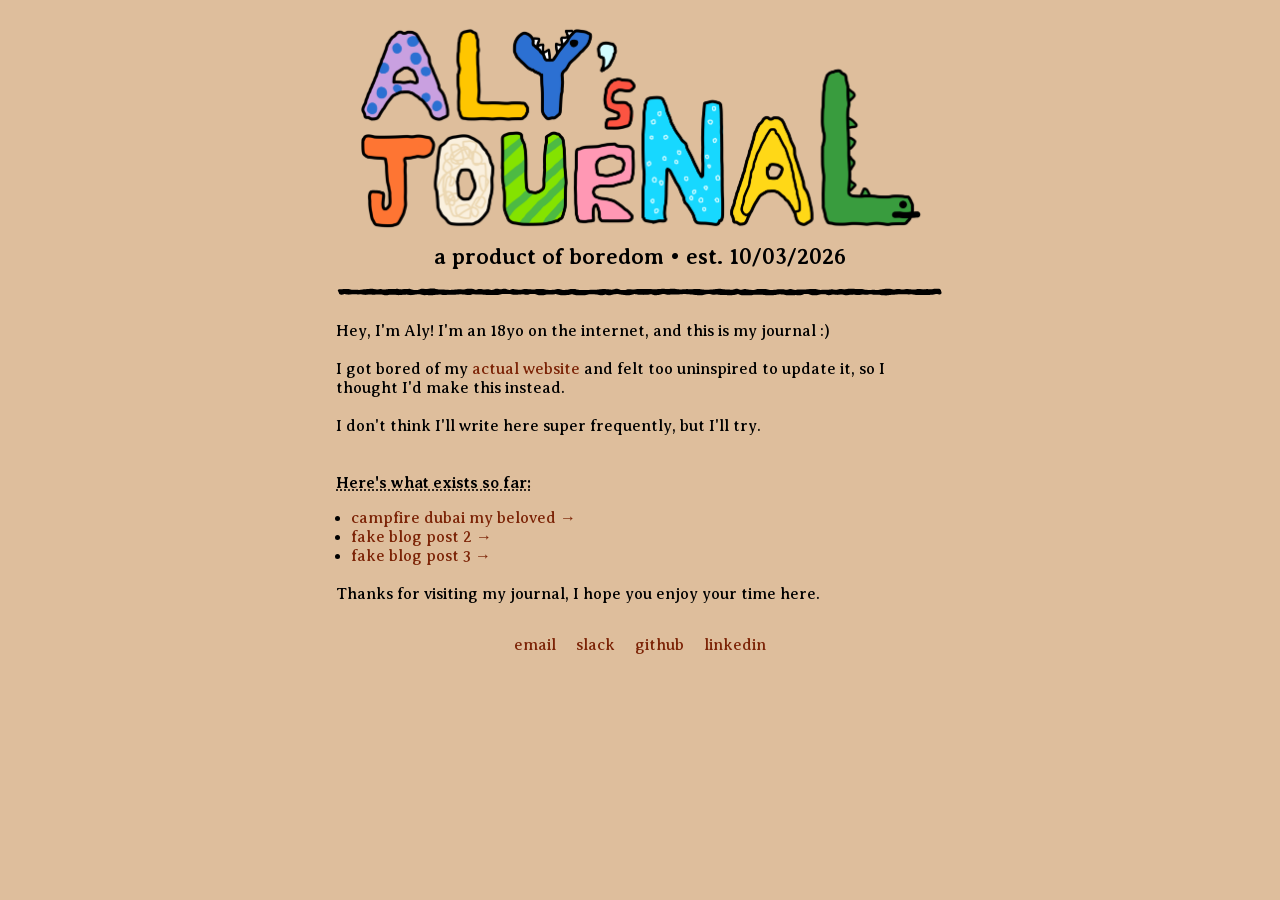
==== index.html @ b5b8fa62 "first commit" ====
<!DOCTYPE html>
<html lang="en">
<head>
    <meta charset="UTF-8">
    <meta name="viewport" content="width=device-width, initial-scale=1.0">
    <title>aly's journal</title>
    <link rel="stylesheet" href="style.css">
    <link rel="preconnect" href="https://fonts.googleapis.com">
    <link rel="preconnect" href="https://fonts.gstatic.com" crossorigin>
    <link href="https://fonts.googleapis.com/css2?family=Averia+Serif+Libre:ital,wght@0,300;0,400;0,700;1,300;1,400;1,700&display=swap" rel="stylesheet">
</head>
<body>
<br>
<img src="images/home_banner.png" class="header_image">

<h1>a product of boredom • est. 10/03/2026</h1>

<img src="images/curvyLine.svg" class="line">


<p>
    Hey, I'm Aly! I'm an 18yo on the internet, and this is my journal :)

    <br><br>

    I got bored of my <a href="https://www.alykotb.dev" class="link" target="_blank">actual website</a> and felt too uninspired to update it, so I thought I'd make this instead.

    <br><br>

    I don't think I'll write here super frequently, but I'll try. 

    <br><br><br>

    <b><u>Here's what exists so far:</u></b>
    
    <ul>
        <li><a href="" class="link">campfire dubai my beloved  →</a></li>
        <li><a href="" class="link">fake blog post 2  →</a></li>
        <li><a href="" class="link">fake blog post 3  →</a></li>
    </ul>
    <br>
    Thanks for visiting my journal, I hope you enjoy your time here.

</p>
<footer></footer>
    <div id="footer-links">
        <a href="mailto:alimkotb@gmail.com" class="link" target="_blank">email</a>
        <a href="https://hackclub.enterprise.slack.com/team/U08AFJFPRJ7" class="link" target="_blank">slack</a>
        <a href="https://github.com/alythedev" class="link" target="_blank">github</a>
        <a href="https://www.linkedin.com/in/aly-kotb" class="link" target="_blank">linkedin</a>
    </div>
</footer>

</body>
</html>
---- style.css ----
body {
    background-color: #debe9c;
    display: flex;
    flex-direction: column; /* stack children vertically */
    width: min(80%, 38rem);
    font-family: 'Averia Serif Libre', serif;
    font-style: normal;
    /* border: 3px solid green; */
    margin: 0 auto; /* center body if width < 100% */
}

.line {
    width: 100%;
    display: block;
    margin-bottom: 10px;
}

.header_image {
    width: 95%;
    align-self: center;
    display: block;
}


h1{
    align-self: center;
    margin-top: 5px;
    margin-bottom: 18px;
    font-size: 22px;

    @media (max-width: 600px) {
    font-size: 15px;
    margin-top: 8px;
    margin-bottom: 15px;
    }
}

.link {
    color: #7c2407;
    text-decoration: none;
    
}

.link:hover {
    text-decoration: underline;
    text-decoration-style: wavy;
}

ul{
    margin: 0px;
    margin-left: 15px;
    padding: 0;

}

u{
    text-decoration: underline;
    text-decoration-style: dotted;
}

#footer-links {
    margin: 0;
    display: flex;
    gap: 20px;
    align-self: center;
}

footer{
    margin: 0;
    padding: 0;
}
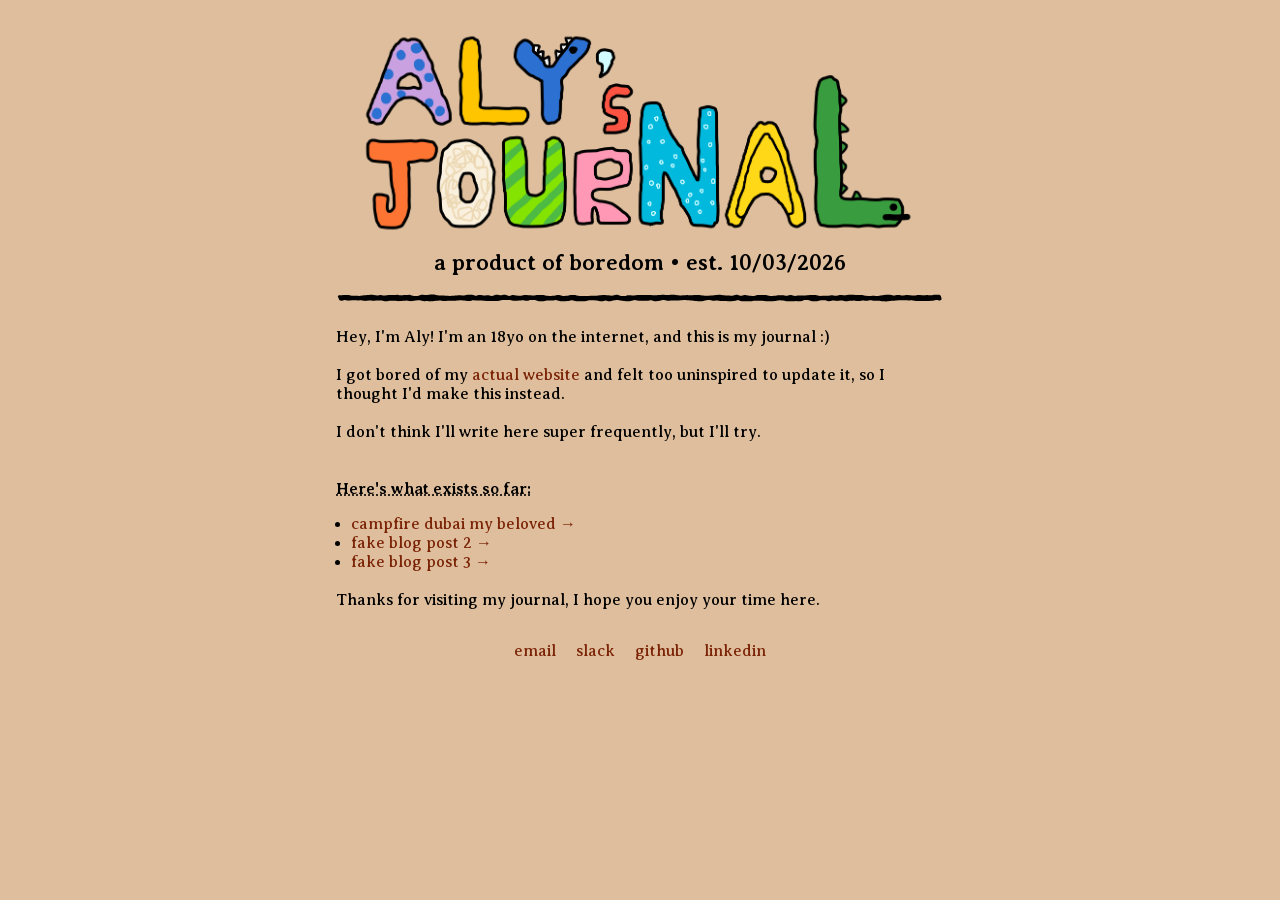
==== commit 7cc7df05: "working on blog page" ====
--- a/index.html
+++ b/index.html
@@ -11,11 +11,11 @@
 </head>
 <body>
 <br>
-<img src="images/home_banner.png" class="header_image">
+<img src="images/home_banner.png" class="header_image" draggable="false">
 
 <h1>a product of boredom • est. 10/03/2026</h1>
 
-<img src="images/curvyLine.svg" class="line">
+<img src="images/curvyLine.svg" class="line" draggable="false">
 
 
 <p>
@@ -34,7 +34,7 @@
     <b><u>Here's what exists so far:</u></b>
     
     <ul>
-        <li><a href="" class="link">campfire dubai my beloved  →</a></li>
+        <li><a href="campfire.html" class="link">campfire dubai my beloved  →</a></li>
         <li><a href="" class="link">fake blog post 2  →</a></li>
         <li><a href="" class="link">fake blog post 3  →</a></li>
     </ul>
--- a/style.css
+++ b/style.css
@@ -8,6 +8,7 @@
     /* border: 3px solid green; */
     margin: 0 auto; /* center body if width < 100% */
 }
+
 
 .line {
     width: 100%;
@@ -34,6 +35,24 @@
     margin-bottom: 15px;
     }
 }
+
+h2{
+    align-self: center;
+    margin-top: 50px;
+    margin-bottom: 15px;
+    font-size: 30px;
+}
+
+h3{
+    margin-top: 0px;
+    margin-bottom: 10px;
+    font-weight: normal;
+    font-size: 21px;
+    font-weight:bold;
+    color: #ce4c0c;
+
+}
+
 
 .link {
     color: #7c2407;
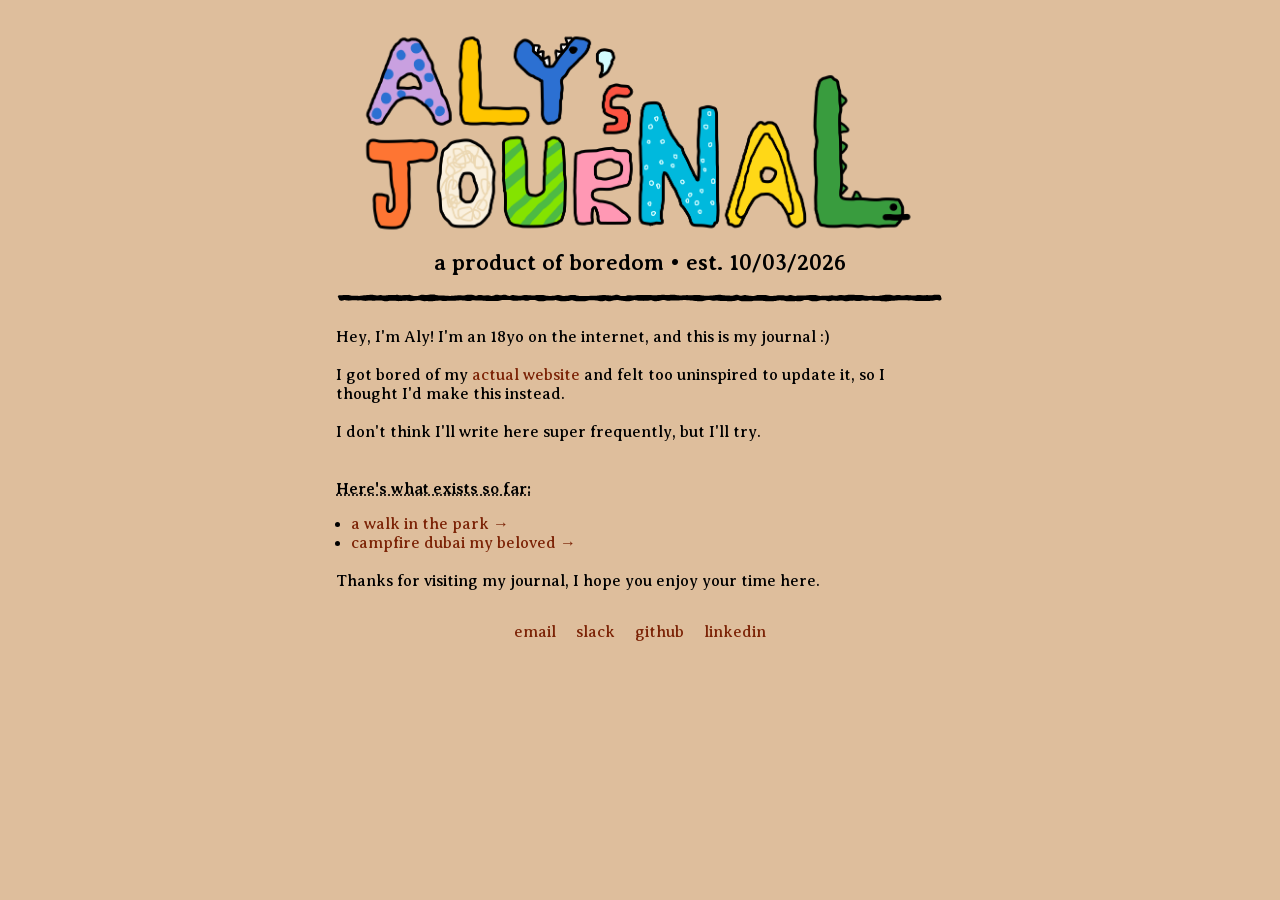
==== commit 8ec421bf: "new blog post!" ====
--- a/index.html
+++ b/index.html
@@ -34,9 +34,8 @@
     <b><u>Here's what exists so far:</u></b>
     
     <ul>
+        <li><a href="" class="link">a walk in the park  →</a></li>
         <li><a href="campfire.html" class="link">campfire dubai my beloved  →</a></li>
-        <li><a href="" class="link">fake blog post 2  →</a></li>
-        <li><a href="" class="link">fake blog post 3  →</a></li>
     </ul>
     <br>
     Thanks for visiting my journal, I hope you enjoy your time here.
--- a/style.css
+++ b/style.css
@@ -87,4 +87,31 @@
 footer{
     margin: 0;
     padding: 0;
-}+}
+
+.image-grid {
+    display: grid;
+    grid-template-columns: repeat(auto-fit, minmax(180px, auto));
+    gap: 10px;
+}
+
+.grid-item img {
+    width: 100%;
+    display: block;
+}
+
+.caption {
+    margin: 5px 0 0 0;
+    font-size: 15px;
+    text-align: center; /* optional: center caption under image */
+}
+
+hr {
+    border: none;              /* remove default border style if any */
+    border-top: 1px solid #000000;  /* set color & thickness */
+    margin: 5px 0;
+}
+
+.extra-space {
+    margin-bottom: 7px; /* space below each list item */
+}
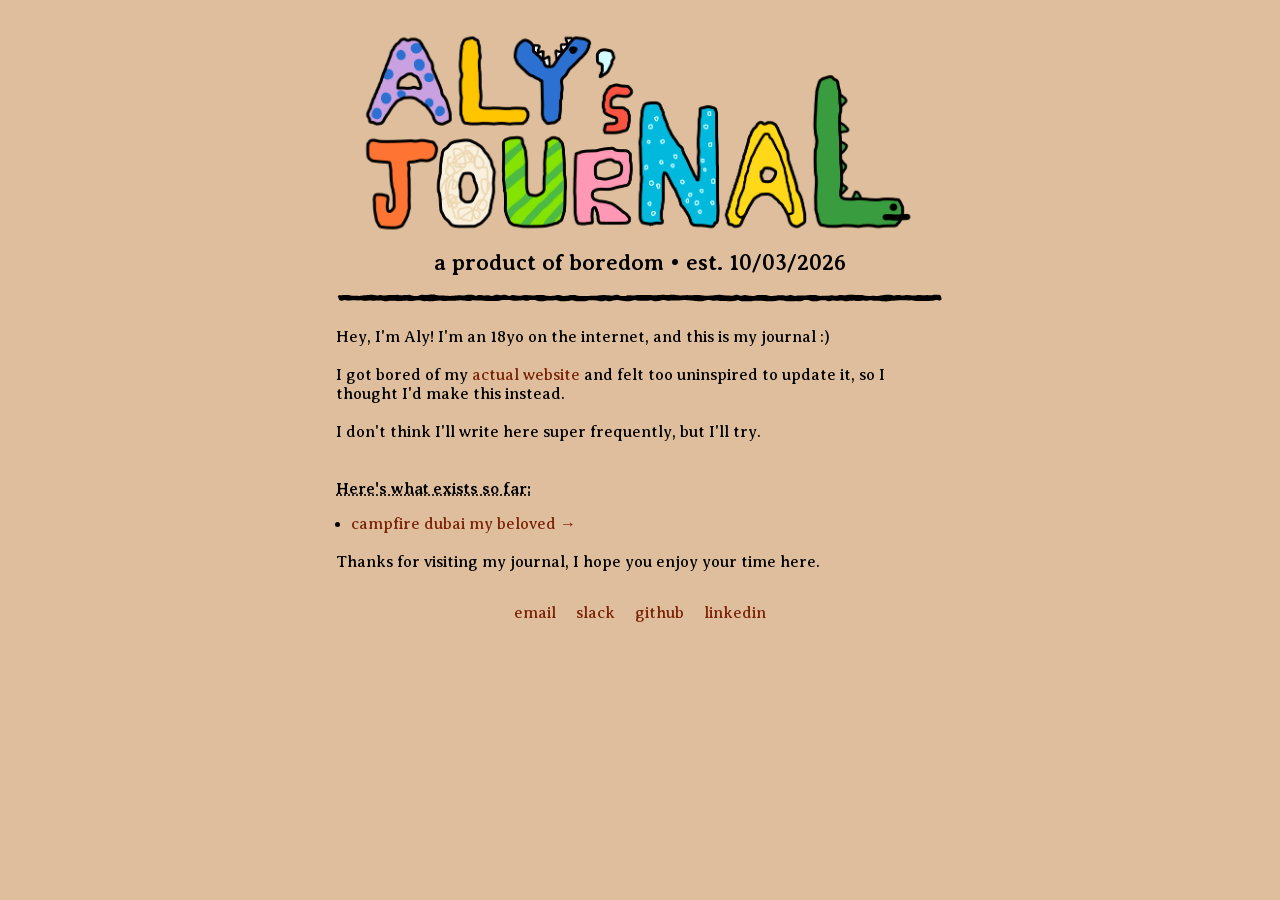
==== commit ea103d72: "small edits made" ====
--- a/index.html
+++ b/index.html
@@ -34,7 +34,6 @@
     <b><u>Here's what exists so far:</u></b>
     
     <ul>
-        <li><a href="" class="link">a walk in the park  →</a></li>
         <li><a href="campfire.html" class="link">campfire dubai my beloved  →</a></li>
     </ul>
     <br>
@@ -51,4 +50,5 @@
 </footer>
 
 </body>
+
 </html>
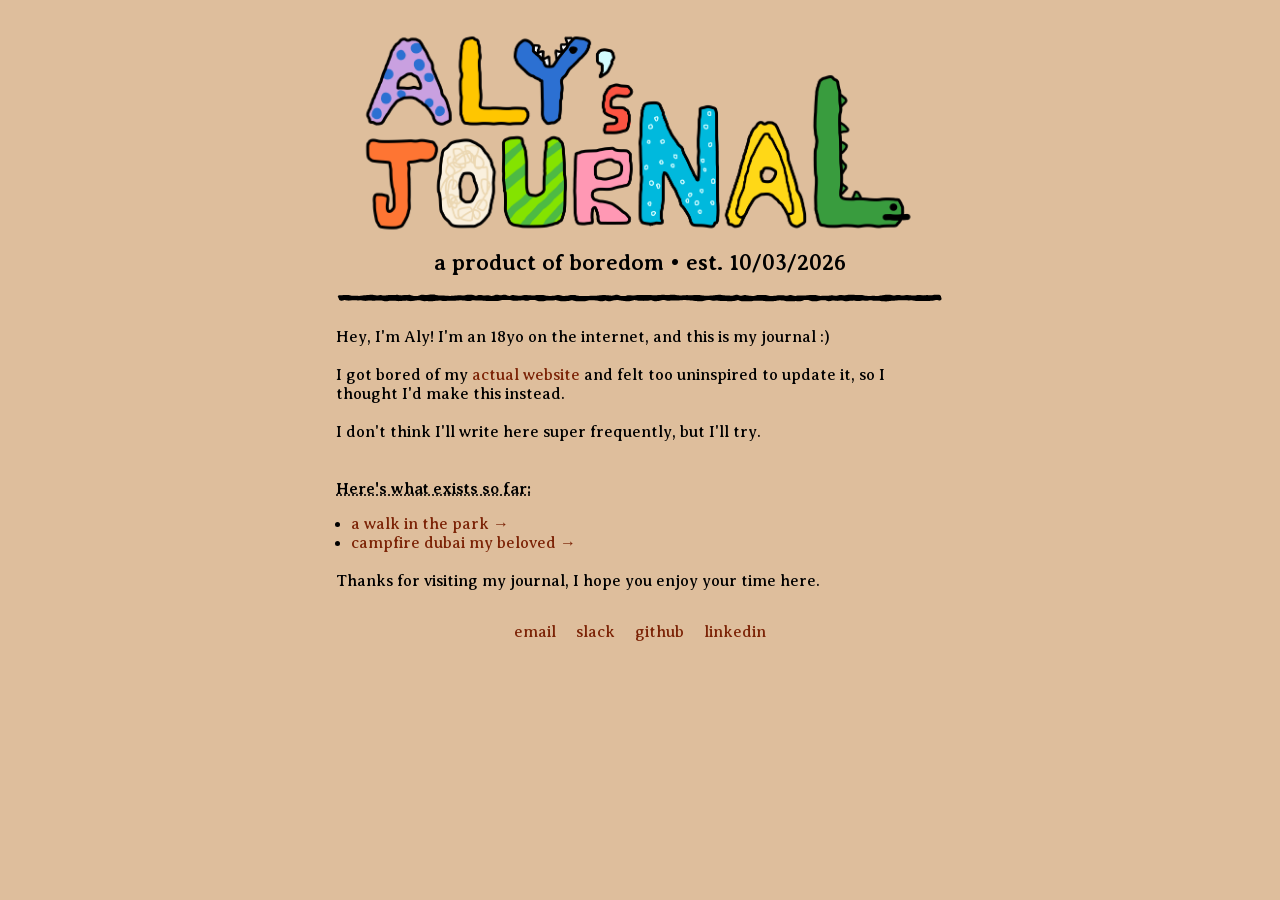
==== commit d1439217: "added new blog post" ====
--- a/index.html
+++ b/index.html
@@ -10,6 +10,7 @@
     <link href="https://fonts.googleapis.com/css2?family=Averia+Serif+Libre:ital,wght@0,300;0,400;0,700;1,300;1,400;1,700&display=swap" rel="stylesheet">
 </head>
 <body>
+<div class="page-container">
 <br>
 <img src="images/home_banner.png" class="header_image" draggable="false">
 
@@ -34,6 +35,7 @@
     <b><u>Here's what exists so far:</u></b>
     
     <ul>
+        <li><a href="park.html" class="link">a walk in the park  →</a></li>
         <li><a href="campfire.html" class="link">campfire dubai my beloved  →</a></li>
     </ul>
     <br>
@@ -48,7 +50,7 @@
         <a href="https://www.linkedin.com/in/aly-kotb" class="link" target="_blank">linkedin</a>
     </div>
 </footer>
-
+</div>
 </body>
 
 </html>
--- a/style.css
+++ b/style.css
@@ -1,5 +1,12 @@
 body {
     background-color: #debe9c;
+    position: relative;
+    min-height: 100vh;
+    overflow-x: hidden;
+    margin: 0px;
+}
+
+.page-container {
     display: flex;
     flex-direction: column; /* stack children vertically */
     width: min(80%, 38rem);
@@ -115,3 +122,34 @@
 .extra-space {
     margin-bottom: 7px; /* space below each list item */
 }
+
+#vines1 {
+    position: absolute;       /* position relative to body */
+    top: 250px;            /* moves image 20px below the page content */
+    right: -10px;             /* moves image 20px past the right edge */
+    width: 300px;             /* adjust size */
+    z-index: -1;              /* behind all content */
+}
+
+#vines2 {
+    position: absolute;       /* position relative to body */
+    top: 0px;
+    left: 0px;             /* moves image 20px past the right edge */
+    width: 330px;             /* adjust size */
+    z-index: -1;              /* behind all content */
+}
+
+#vines3 {
+    position: absolute;       /* position relative to body */
+    bottom: -40px;
+    right: 0px;             /* moves image 20px past the right edge */
+    width: 550px;             /* adjust size */
+    z-index: -1;              /* behind all content */
+}
+
+@media (max-width: 768px) {
+  #vines1,
+  #vines2 {
+    display: none;
+  }
+}
